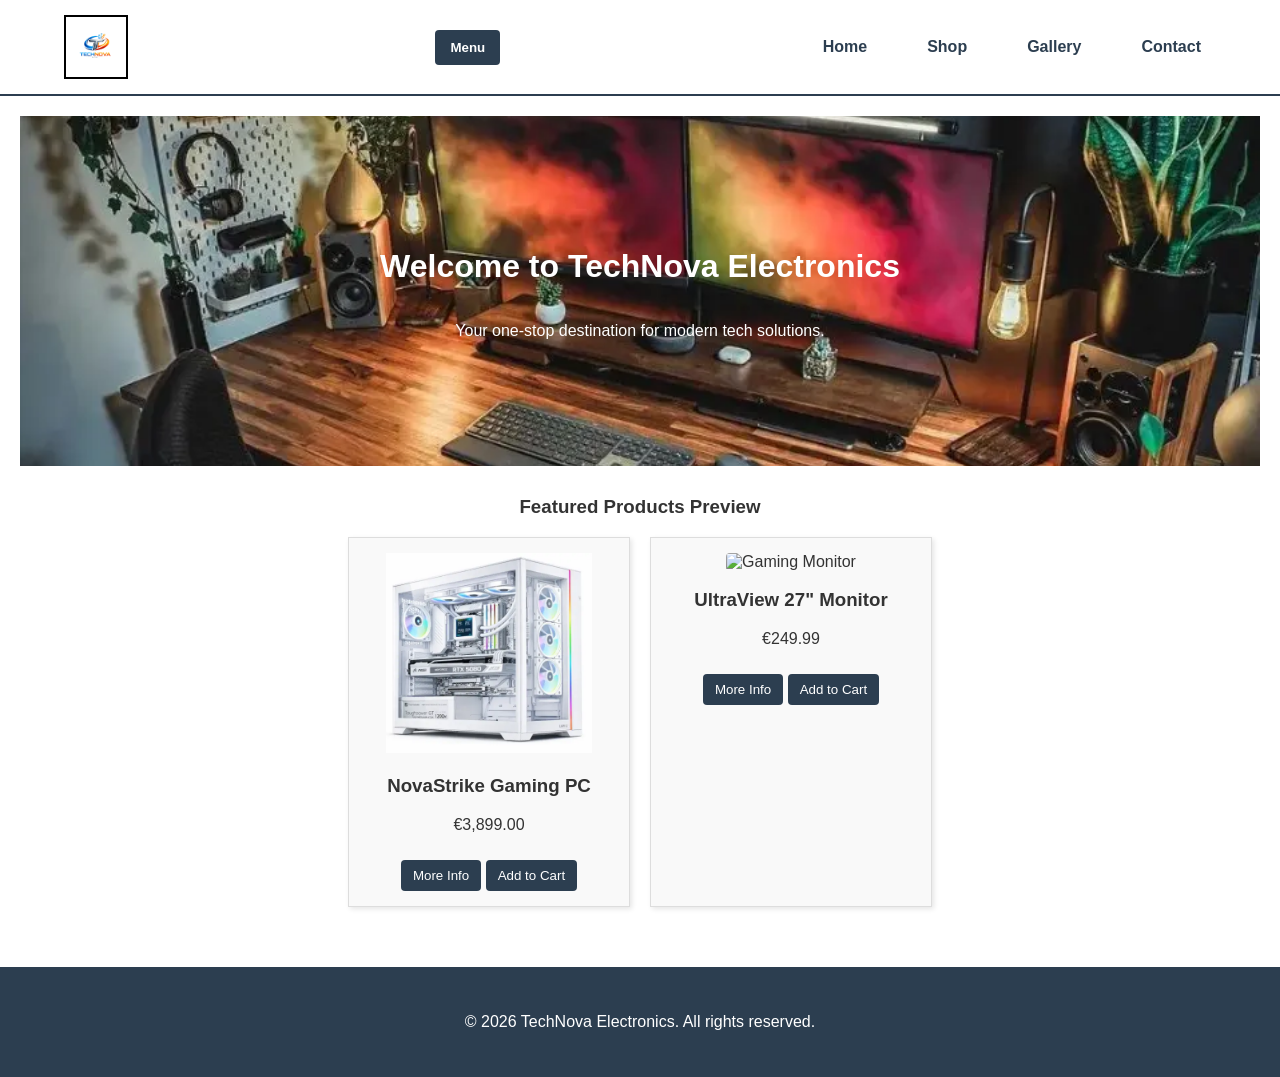
==== TechNova Electronics/index.html @ bdbb8390 "Add files via upload" ====
<!DOCTYPE html>
<html lang="en">
<head>
    <meta charset="UTF-8">
    <meta name="viewport" content="width=device-width, initial-scale=1.0">
    <title>Home - TechNova Electronics</title>
    <link rel="stylesheet" href="style.css">
    <script src="https://code.jquery.com/jquery-3.6.0.min.js"></script>
</head>
<body>

    <header>
    <div class="logo">
        <a href="index.html">
            <img src="images/logo.jpg" alt="TechNova Logo" class="logo-img">
        </a>
    </div>
    
    <button id="menu-toggle">Menu</button>
    
    <nav id="main-nav">
        <a href="index.html">Home</a>
        <a href="shop.html">Shop</a>
        <a href="gallery.html">Gallery</a>
        <a href="contact.html">Contact</a>
    </nav>
</header>

    <main>
        <div class="hero-banner">
            <h1>Welcome to TechNova Electronics</h1>
            <p>Your one-stop destination for modern tech solutions.</p>
        </div>

        <h3 style="text-align: center; margin-top: 30px;">Featured Products Preview</h3>

        <div class="product-grid">
            
            <div class="product">
                <img src="images/gaming_pc.jpg" alt="High-End Gaming PC">
                <h3>NovaStrike Gaming PC</h3>
                <p>€3,899.00</p>
                <button onclick="showInfo('pc-info')">More Info</button>
                <button onclick="addToCart()">Add to Cart</button>
                <div id="pc-info" class="info-text">
                    RTX 5080, 32GB RAM, 4TB SSD. Built for ultimate performance.
                </div>
            </div>

            <div class="product">
                <img src="images/monitor.jpg" alt="Gaming Monitor">
                <h3>UltraView 27" Monitor</h3>
                <p>€249.99</p>
                <button onclick="showInfo('mon-info')">More Info</button>
                <button onclick="addToCart()">Add to Cart</button>
                <div id="mon-info" class="info-text">
                    240Hz Refresh Rate, 1ms Response Time, 4K Resolution.
                </div>
            </div>

        </div> 
    </main>

    <footer>
        <p>&copy; 2026 TechNova Electronics. All rights reserved.</p>
    </footer>

    <script src="script.js"></script>
</body>
</html>
---- TechNova Electronics/style.css ----
/* Q3c: Apply Verdana font instead of default */
body {
    font-family: 'Verdana', sans-serif;
    margin: 0;
    padding: 0;
    background-color: #ffffff;
    color: #333;
}

/* Q2b: Navigation Menu & Header */
header {
    border-bottom: 2px solid #2c3e50;
    padding: 15px 5%;
    display: flex;
    justify-content: space-between;
    align-items: center;
    background-color: #fff;
    position: relative; /* Crucial for absolute menu positioning */
}

/* Logo Styling */
.logo {
    border: 2px solid #000;
    padding: 5px;
    display: inline-block;
}

.logo-img {
    height: 50px; 
    width: auto; 
    display: block;
}

/* --- NAVIGATION MENU (Toggled State) --- */
/* We hide this by default so the button can toggle it on all screens */
/* Navigation Links - Side by Side */
nav {
    display: flex;
    flex-direction: row; /* Forces side-by-side */
    gap: 30px; /* Adds space between the links */
    align-items: center;
}

nav a {
    text-decoration: none;
    color: #2c3e50;
    font-weight: bold;
    padding: 10px 15px; /* Adds internal space so hover area is clear */
    display: inline-block;
    transition: 0.3s;
}

/* Hover effect fix: ensure it doesn't overlap neighbors */
nav a:hover {
    color: #3498db;
    background-color: rgba(52, 152, 219, 0.1); /* Subtle background instead of big box */
    border-radius: 4px;
}

/* --- THE TOGGLE BUTTON (Always Visible) --- */
#menu-toggle {
    display: block !important; /* Always visible per marking scheme */
    padding: 10px 15px;
    background-color: #2c3e50;
    color: white;
    border: none;
    border-radius: 4px;
    cursor: pointer;
    font-weight: bold;
}

#menu-toggle:hover {
    background-color: #3498db;
}

main {
    padding: 20px;
}

/* Q1: Home Page Hero Banner */
.hero-banner {
    background-image: url('images/hero_banner.jpg'); 
    background-size: cover;
    background-position: center;
    height: 350px;
    display: flex;
    flex-direction: column;
    justify-content: center;
    align-items: center;
    color: white;
    text-align: center;
}

/* Q3a & Q3b: Shop Grid */
.product-grid {
    display: flex;
    flex-wrap: wrap;
    gap: 20px;
    justify-content: center;
}

.product {
    border: 1px solid #ddd;
    padding: 15px;
    text-align: center;
    background: #f9f9f9;
    box-shadow: 2px 2px 5px rgba(0,0,0,0.1);
    width: 250px; /* Fixed width for better grid alignment */
}

/* Q3d: Hover effect on product images */
.product img {
    width: 100%;
    height: 200px;
    object-fit: contain; /* Prevents stretching */
    transition: transform 0.4s, filter 0.4s;
    border-radius: 4px;
}

.product img:hover {
    filter: brightness(70%) grayscale(30%);
    transform: scale(1.02);
}

/* Shop Buttons */
.product button {
    margin-top: 10px;
    padding: 8px 12px;
    cursor: pointer;
    border: none;
    background-color: #2c3e50;
    color: white;
    border-radius: 4px;
}

/* Q3f: Hidden info text */
.info-text {
    display: none;
    background: #eef;
    padding: 10px;
    margin-top: 10px;
    font-size: 0.85em;
    border-radius: 4px;
}

/* Contact Form Styling */
.contact-container {
    max-width: 600px;
    margin: 0 auto;
}

input, textarea {
    width: 100%;
    padding: 10px;
    margin-bottom: 15px;
    border: 1px solid #ccc;
    border-radius: 4px;
    box-sizing: border-box;
}

/* Footer */
footer {
    text-align: center;
    padding: 30px;
    background-color: #2c3e50;
    color: white;
    margin-top: 40px;
}

/* --- RESPONSIVE ADJUSTMENTS --- */
@media (max-width: 600px) {
    .product {
        width: 100%; /* Stack products on very small screens */
    }
    nav {
        width: 100%;
        right: 0;
    }
}
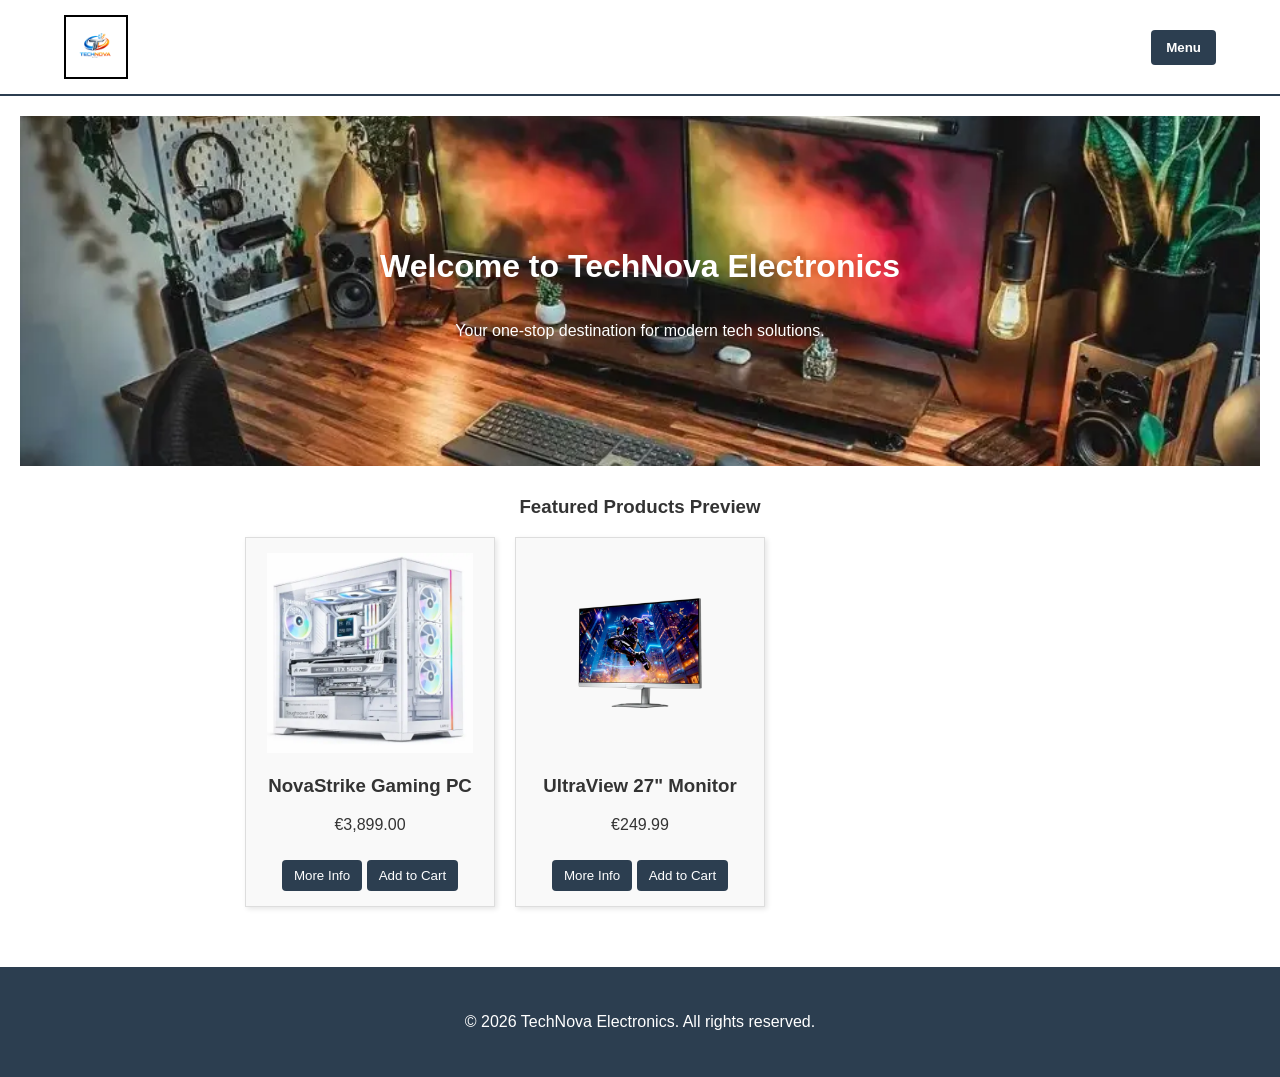
==== commit f56f398f: "Update index.html Fixed Featured products not being centred on the home screen" ====
--- a/TechNova Electronics/index.html
+++ b/TechNova Electronics/index.html
@@ -34,8 +34,7 @@
 
         <h3 style="text-align: center; margin-top: 30px;">Featured Products Preview</h3>
 
-        <div class="product-grid">
-            
+<div class="product-grid featured-products">            
             <div class="product">
                 <img src="images/gaming_pc.jpg" alt="High-End Gaming PC">
                 <h3>NovaStrike Gaming PC</h3>
@@ -67,4 +66,4 @@
 
     <script src="script.js"></script>
 </body>
-</html>+</html>
--- a/TechNova Electronics/style.css
+++ b/TechNova Electronics/style.css
@@ -1,43 +1,49 @@
-/* Q3c: Apply Verdana font instead of default */
+/* Apply Verdana font instead of the default font */
 body {
-    font-family: 'Verdana', sans-serif;
+    font-family: Verdana, sans-serif;
     margin: 0;
     padding: 0;
     background-color: #ffffff;
-    color: #333;
-}
-
-/* Q2b: Navigation Menu & Header */
+    color: #333333;
+}
+
+
+/* ==============================
+   HEADER AND NAVIGATION
+   ============================== */
+
 header {
     border-bottom: 2px solid #2c3e50;
     padding: 15px 5%;
     display: flex;
     justify-content: space-between;
     align-items: center;
-    background-color: #fff;
-    position: relative; /* Crucial for absolute menu positioning */
-}
-
-/* Logo Styling */
+    background-color: #ffffff;
+    position: relative;
+}
+
+
+/* Logo */
+
 .logo {
-    border: 2px solid #000;
+    border: 2px solid #000000;
     padding: 5px;
     display: inline-block;
 }
 
 .logo-img {
-    height: 50px; 
-    width: auto; 
+    height: 50px;
+    width: auto;
     display: block;
 }
 
-/* --- NAVIGATION MENU (Toggled State) --- */
-/* We hide this by default so the button can toggle it on all screens */
-/* Navigation Links - Side by Side */
+
+/* Navigation menu */
+
 nav {
-    display: flex;
-    flex-direction: row; /* Forces side-by-side */
-    gap: 30px; /* Adds space between the links */
+    display: none;
+    flex-direction: row;
+    gap: 30px;
     align-items: center;
 }
 
@@ -45,24 +51,32 @@
     text-decoration: none;
     color: #2c3e50;
     font-weight: bold;
-    padding: 10px 15px; /* Adds internal space so hover area is clear */
+    padding: 10px 15px;
     display: inline-block;
     transition: 0.3s;
 }
 
-/* Hover effect fix: ensure it doesn't overlap neighbors */
 nav a:hover {
     color: #3498db;
-    background-color: rgba(52, 152, 219, 0.1); /* Subtle background instead of big box */
-    border-radius: 4px;
-}
-
-/* --- THE TOGGLE BUTTON (Always Visible) --- */
+    background-color: rgba(52, 152, 219, 0.1);
+    border-radius: 4px;
+}
+
+
+/* Class added by JavaScript when the menu is opened */
+
+nav.is-open {
+    display: flex;
+}
+
+
+/* Menu button */
+
 #menu-toggle {
-    display: block !important; /* Always visible per marking scheme */
+    display: block !important;
     padding: 10px 15px;
     background-color: #2c3e50;
-    color: white;
+    color: #ffffff;
     border: none;
     border-radius: 4px;
     cursor: pointer;
@@ -73,47 +87,77 @@
     background-color: #3498db;
 }
 
+
+/* ==============================
+   MAIN CONTENT
+   ============================== */
+
 main {
     padding: 20px;
 }
 
-/* Q1: Home Page Hero Banner */
+
+/* ==============================
+   HOME-PAGE HERO BANNER
+   ============================== */
+
 .hero-banner {
-    background-image: url('images/hero_banner.jpg'); 
+    background-image: url("images/hero_banner.jpg");
     background-size: cover;
     background-position: center;
     height: 350px;
+
     display: flex;
     flex-direction: column;
     justify-content: center;
     align-items: center;
-    color: white;
+
+    color: #ffffff;
     text-align: center;
 }
 
-/* Q3a & Q3b: Shop Grid */
+
+/* ==============================
+   SHOP PRODUCT GRID
+   ============================== */
+
+/*
+    Mobile-first layout:
+    products appear one underneath another.
+*/
+
 .product-grid {
-    display: flex;
-    flex-wrap: wrap;
+    display: grid;
+    grid-template-columns: 1fr;
     gap: 20px;
     justify-content: center;
-}
+    max-width: 900px;
+    margin: 0 auto;
+}
+
+
+/* Individual product card */
 
 .product {
-    border: 1px solid #ddd;
+    width: 100%;
+    box-sizing: border-box;
+    border: 1px solid #dddddd;
     padding: 15px;
     text-align: center;
-    background: #f9f9f9;
-    box-shadow: 2px 2px 5px rgba(0,0,0,0.1);
-    width: 250px; /* Fixed width for better grid alignment */
-}
-
-/* Q3d: Hover effect on product images */
+    background-color: #f9f9f9;
+    box-shadow: 2px 2px 5px rgba(0, 0, 0, 0.1);
+}
+
+
+/* Product images */
+
 .product img {
     width: 100%;
     height: 200px;
-    object-fit: contain; /* Prevents stretching */
-    transition: transform 0.4s, filter 0.4s;
+    object-fit: contain;
+    transition:
+        transform 0.4s,
+        filter 0.4s;
     border-radius: 4px;
 }
 
@@ -122,58 +166,112 @@
     transform: scale(1.02);
 }
 
-/* Shop Buttons */
+
+/* Product buttons */
+
 .product button {
     margin-top: 10px;
     padding: 8px 12px;
     cursor: pointer;
     border: none;
     background-color: #2c3e50;
-    color: white;
-    border-radius: 4px;
-}
-
-/* Q3f: Hidden info text */
+    color: #ffffff;
+    border-radius: 4px;
+}
+
+.product button:hover {
+    background-color: #3498db;
+}
+
+
+/* Hidden product information */
+
 .info-text {
     display: none;
-    background: #eef;
+    background-color: #eeeeff;
     padding: 10px;
     margin-top: 10px;
     font-size: 0.85em;
     border-radius: 4px;
 }
 
-/* Contact Form Styling */
+
+/* ==============================
+   CONTACT FORM
+   ============================== */
+
 .contact-container {
     max-width: 600px;
     margin: 0 auto;
 }
 
-input, textarea {
+input,
+textarea {
     width: 100%;
     padding: 10px;
     margin-bottom: 15px;
-    border: 1px solid #ccc;
+    border: 1px solid #cccccc;
     border-radius: 4px;
     box-sizing: border-box;
 }
 
-/* Footer */
+
+/* ==============================
+   FOOTER
+   ============================== */
+
 footer {
     text-align: center;
     padding: 30px;
     background-color: #2c3e50;
-    color: white;
+    color: #ffffff;
     margin-top: 40px;
 }
 
-/* --- RESPONSIVE ADJUSTMENTS --- */
+
+/* ==============================
+   VIEWPORTS ABOVE 600px
+   ============================== */
+
+/*
+    Display three products on each row when
+    the viewport is wider than 600px.
+*/
+
+@media (min-width: 601px) {
+    .product-grid {
+        grid-template-columns: repeat(3, minmax(0, 250px));
+    }
+}
+
+
+/* ==============================
+   VIEWPORTS 600px AND BELOW
+   ============================== */
+
 @media (max-width: 600px) {
-    .product {
-        width: 100%; /* Stack products on very small screens */
-    }
+    header {
+        flex-wrap: wrap;
+    }
+
     nav {
         width: 100%;
-        right: 0;
-    }
-}+        margin-top: 15px;
+        flex-direction: column;
+        gap: 5px;
+    }
+
+    nav a {
+        width: 100%;
+        text-align: center;
+        box-sizing: border-box;
+    }
+
+    .product-grid {
+        grid-template-columns: 1fr;
+    }
+
+    .product {
+        width: 100%;
+    }
+}
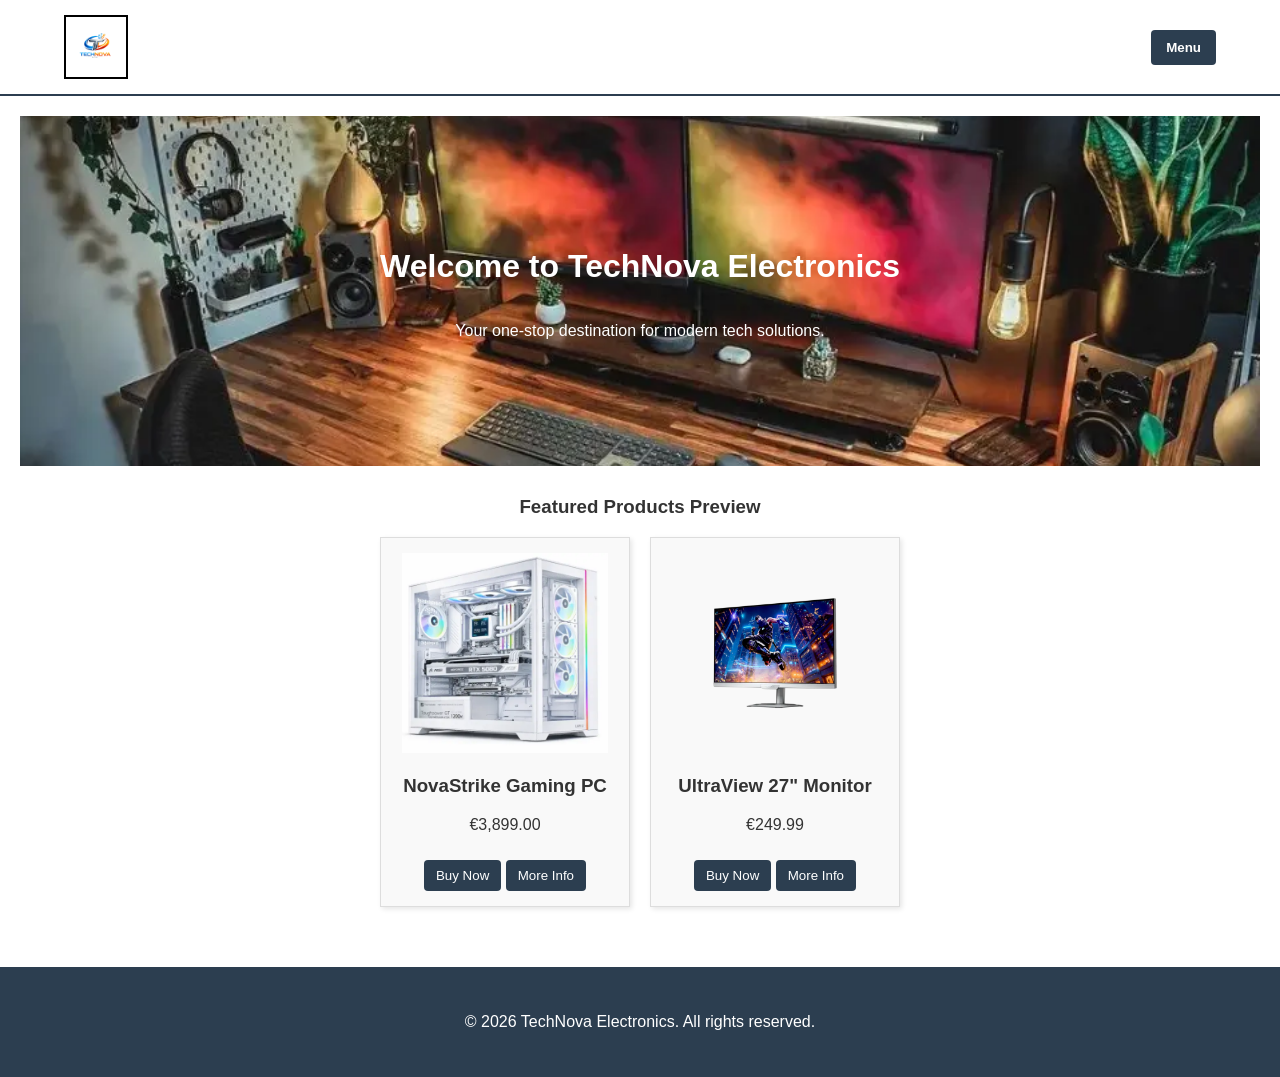
==== commit e8c4c592: "Update index.html Replace Add to Cart buttons with Buy Now alerts" ====
--- a/TechNova Electronics/index.html
+++ b/TechNova Electronics/index.html
@@ -1,69 +1,145 @@
 <!DOCTYPE html>
 <html lang="en">
+
 <head>
     <meta charset="UTF-8">
-    <meta name="viewport" content="width=device-width, initial-scale=1.0">
+
+    <meta
+        name="viewport"
+        content="width=device-width, initial-scale=1.0"
+    >
+
     <title>Home - TechNova Electronics</title>
+
     <link rel="stylesheet" href="style.css">
+
     <script src="https://code.jquery.com/jquery-3.6.0.min.js"></script>
 </head>
+
 <body>
 
     <header>
-    <div class="logo">
-        <a href="index.html">
-            <img src="images/logo.jpg" alt="TechNova Logo" class="logo-img">
-        </a>
-    </div>
-    
-    <button id="menu-toggle">Menu</button>
-    
-    <nav id="main-nav">
-        <a href="index.html">Home</a>
-        <a href="shop.html">Shop</a>
-        <a href="gallery.html">Gallery</a>
-        <a href="contact.html">Contact</a>
-    </nav>
-</header>
+        <div class="logo">
+            <a href="index.html">
+                <img
+                    src="images/logo.jpg"
+                    alt="TechNova Logo"
+                    class="logo-img"
+                >
+            </a>
+        </div>
+
+        <button
+            type="button"
+            id="menu-toggle"
+            aria-expanded="false"
+            aria-controls="main-nav"
+        >
+            Menu
+        </button>
+
+        <nav id="main-nav">
+            <a href="index.html">Home</a>
+            <a href="shop.html">Shop</a>
+            <a href="gallery.html">Gallery</a>
+            <a href="contact.html">Contact</a>
+        </nav>
+    </header>
 
     <main>
+
         <div class="hero-banner">
             <h1>Welcome to TechNova Electronics</h1>
-            <p>Your one-stop destination for modern tech solutions.</p>
+
+            <p>
+                Your one-stop destination for modern tech solutions.
+            </p>
         </div>
 
-        <h3 style="text-align: center; margin-top: 30px;">Featured Products Preview</h3>
+        <h3 style="text-align: center; margin-top: 30px;">
+            Featured Products Preview
+        </h3>
 
-<div class="product-grid featured-products">            
+        <div class="product-grid featured-products">
+
             <div class="product">
-                <img src="images/gaming_pc.jpg" alt="High-End Gaming PC">
+                <img
+                    src="images/gaming_pc.jpg"
+                    alt="High-End Gaming PC"
+                >
+
                 <h3>NovaStrike Gaming PC</h3>
+
                 <p>€3,899.00</p>
-                <button onclick="showInfo('pc-info')">More Info</button>
-                <button onclick="addToCart()">Add to Cart</button>
+
+                <button
+                    type="button"
+                    class="buy-btn"
+                    onclick="buyNow()"
+                >
+                    Buy Now
+                </button>
+
+                <button
+                    type="button"
+                    class="info-btn"
+                    data-info="pc-info"
+                    aria-expanded="false"
+                    aria-controls="pc-info"
+                >
+                    More Info
+                </button>
+
                 <div id="pc-info" class="info-text">
-                    RTX 5080, 32GB RAM, 4TB SSD. Built for ultimate performance.
+                    RTX 5080, 32GB RAM, 4TB SSD. Built for ultimate
+                    performance.
                 </div>
             </div>
 
             <div class="product">
-                <img src="images/monitor.jpg" alt="Gaming Monitor">
-                <h3>UltraView 27" Monitor</h3>
+                <img
+                    src="images/monitor.jpg"
+                    alt="Gaming Monitor"
+                >
+
+                <h3>UltraView 27&quot; Monitor</h3>
+
                 <p>€249.99</p>
-                <button onclick="showInfo('mon-info')">More Info</button>
-                <button onclick="addToCart()">Add to Cart</button>
+
+                <button
+                    type="button"
+                    class="buy-btn"
+                    onclick="buyNow()"
+                >
+                    Buy Now
+                </button>
+
+                <button
+                    type="button"
+                    class="info-btn"
+                    data-info="mon-info"
+                    aria-expanded="false"
+                    aria-controls="mon-info"
+                >
+                    More Info
+                </button>
+
                 <div id="mon-info" class="info-text">
-                    240Hz Refresh Rate, 1ms Response Time, 4K Resolution.
+                    240Hz refresh rate, 1ms response time and
+                    4K resolution.
                 </div>
             </div>
 
-        </div> 
+        </div>
     </main>
 
     <footer>
-        <p>&copy; 2026 TechNova Electronics. All rights reserved.</p>
+        <p>
+            &copy; 2026 TechNova Electronics. All rights reserved.
+        </p>
     </footer>
 
     <script src="script.js"></script>
 </body>
+
 </html>
--- a/TechNova Electronics/style.css
+++ b/TechNova Electronics/style.css
@@ -1,4 +1,5 @@
 /* Apply Verdana font instead of the default font */
+
 body {
     font-family: Verdana, sans-serif;
     margin: 0;
@@ -62,9 +63,6 @@
     border-radius: 4px;
 }
 
-
-/* Class added by JavaScript when the menu is opened */
-
 nav.is-open {
     display: flex;
 }
@@ -73,7 +71,7 @@
 /* Menu button */
 
 #menu-toggle {
-    display: block !important;
+    display: block;
     padding: 10px 15px;
     background-color: #2c3e50;
     color: #ffffff;
@@ -105,7 +103,7 @@
     background-image: url("images/hero_banner.jpg");
     background-size: cover;
     background-position: center;
-    height: 350px;
+    min-height: 350px;
 
     display: flex;
     flex-direction: column;
@@ -118,13 +116,8 @@
 
 
 /* ==============================
-   SHOP PRODUCT GRID
-   ============================== */
-
-/*
-    Mobile-first layout:
-    products appear one underneath another.
-*/
+   PRODUCT GRID
+   ============================== */
 
 .product-grid {
     display: grid;
@@ -155,10 +148,11 @@
     width: 100%;
     height: 200px;
     object-fit: contain;
+    border-radius: 4px;
+
     transition:
         transform 0.4s,
         filter 0.4s;
-    border-radius: 4px;
 }
 
 .product img:hover {
@@ -184,7 +178,11 @@
 }
 
 
-/* Hidden product information */
+/* ==============================
+   PRODUCT INFORMATION
+   ============================== */
+
+/* Hide the information when the page first loads */
 
 .info-text {
     display: none;
@@ -192,7 +190,15 @@
     padding: 10px;
     margin-top: 10px;
     font-size: 0.85em;
-    border-radius: 4px;
+    line-height: 1.5;
+    border-radius: 4px;
+}
+
+
+/* Display the information after the button is pressed */
+
+.info-text.is-visible {
+    display: block;
 }
 
 
@@ -215,6 +221,20 @@
     box-sizing: border-box;
 }
 
+.form-input.is-invalid {
+    border: 2px solid #e74c3c;
+}
+
+#form-error {
+    display: none;
+    color: #e74c3c;
+    margin-bottom: 15px;
+}
+
+#form-error.is-visible {
+    display: block;
+}
+
 
 /* ==============================
    FOOTER
@@ -233,14 +253,25 @@
    VIEWPORTS ABOVE 600px
    ============================== */
 
-/*
-    Display three products on each row when
-    the viewport is wider than 600px.
-*/
-
 @media (min-width: 601px) {
+
+    /*
+     * The shop displays three products per row.
+     */
+
     .product-grid {
         grid-template-columns: repeat(3, minmax(0, 250px));
+    }
+
+
+    /*
+     * The home page contains two featured products,
+     * so it uses two centred columns.
+     */
+
+    .featured-products {
+        grid-template-columns: repeat(2, minmax(0, 250px));
+        max-width: 520px;
     }
 }
 
@@ -267,7 +298,8 @@
         box-sizing: border-box;
     }
 
-    .product-grid {
+    .product-grid,
+    .featured-products {
         grid-template-columns: 1fr;
     }
 
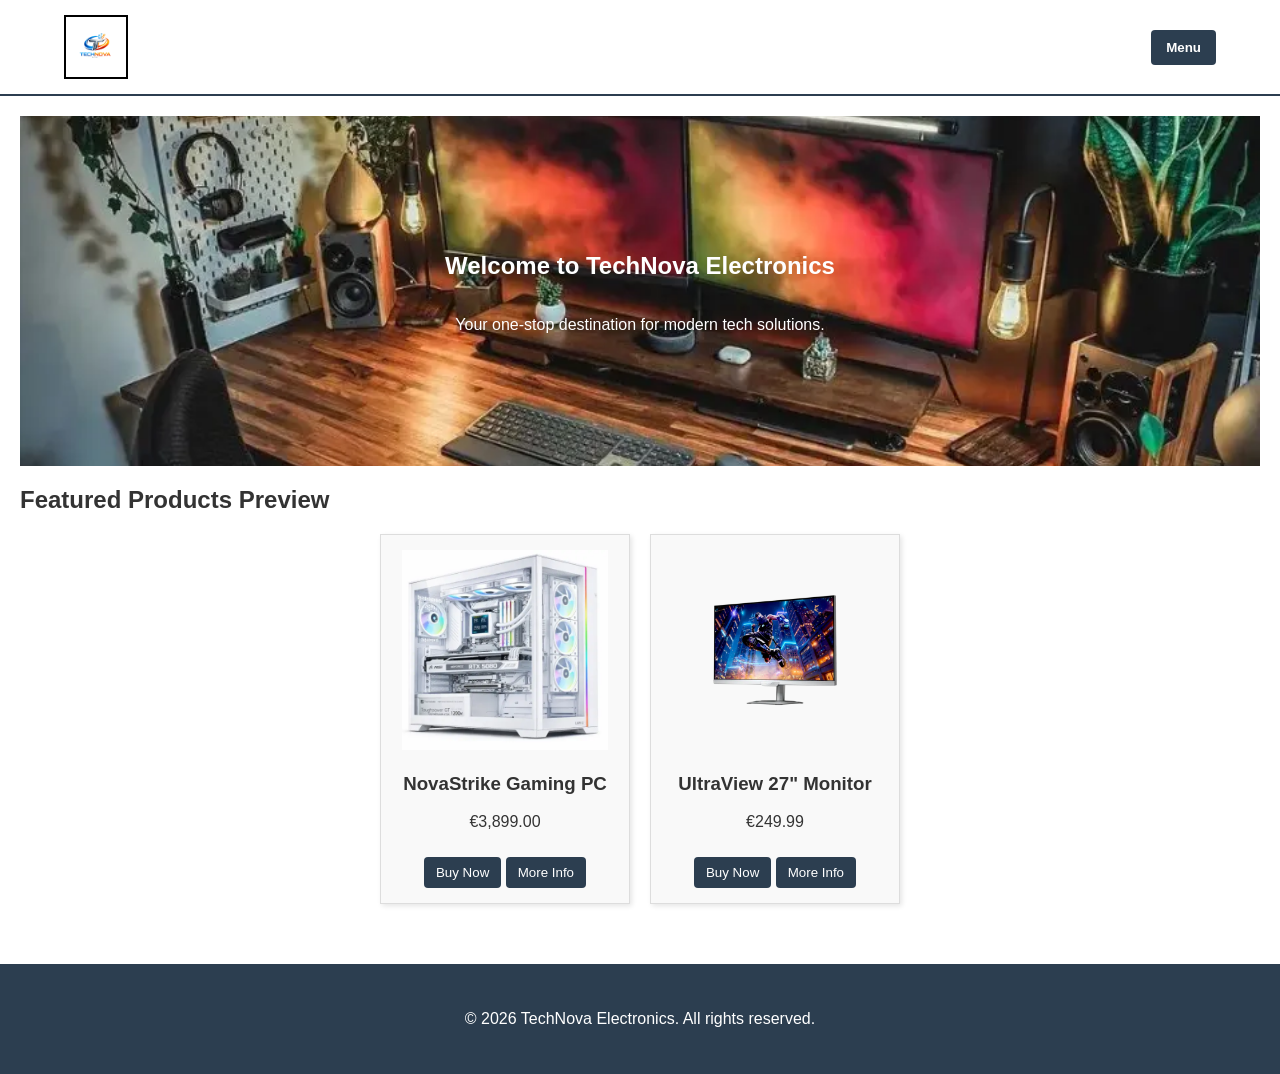
==== commit 74255e26: "Update index.html Fixed Buy Now alerts" ====
--- a/TechNova Electronics/index.html
+++ b/TechNova Electronics/index.html
@@ -1,6 +1,5 @@
 <!DOCTYPE html>
 <html lang="en">
-
 <head>
     <meta charset="UTF-8">
 
@@ -13,7 +12,12 @@
 
     <link rel="stylesheet" href="style.css">
 
-    <script src="https://code.jquery.com/jquery-3.6.0.min.js"></script>
+    <script
+        src="https://code.jquery.com/jquery-3.6.0.min.js"
+        defer
+    ></script>
+
+    <script src="script.js" defer></script>
 </head>
 
 <body>
@@ -23,7 +27,7 @@
             <a href="index.html">
                 <img
                     src="images/logo.jpg"
-                    alt="TechNova Logo"
+                    alt="TechNova Electronics logo"
                     class="logo-img"
                 >
             </a>
@@ -48,34 +52,33 @@
 
     <main>
 
-        <div class="hero-banner">
+        <section class="hero-banner">
             <h1>Welcome to TechNova Electronics</h1>
 
             <p>
                 Your one-stop destination for modern tech solutions.
             </p>
-        </div>
+        </section>
 
-        <h3 style="text-align: center; margin-top: 30px;">
+        <h2 class="section-title">
             Featured Products Preview
-        </h3>
+        </h2>
 
         <div class="product-grid featured-products">
 
-            <div class="product">
+            <article class="product">
                 <img
                     src="images/gaming_pc.jpg"
-                    alt="High-End Gaming PC"
+                    alt="NovaStrike Gaming PC"
                 >
 
                 <h3>NovaStrike Gaming PC</h3>
 
-                <p>€3,899.00</p>
+                <p class="price">€3,899.00</p>
 
                 <button
                     type="button"
                     class="buy-btn"
-                    onclick="buyNow()"
                 >
                     Buy Now
                 </button>
@@ -83,33 +86,35 @@
                 <button
                     type="button"
                     class="info-btn"
-                    data-info="pc-info"
+                    data-info="home-info-1"
                     aria-expanded="false"
-                    aria-controls="pc-info"
+                    aria-controls="home-info-1"
                 >
                     More Info
                 </button>
 
-                <div id="pc-info" class="info-text">
-                    RTX 5080, 32GB RAM, 4TB SSD. Built for ultimate
-                    performance.
+                <div
+                    id="home-info-1"
+                    class="info-text"
+                >
+                    RTX 5080, 32GB RAM and 4TB SSD. Built for
+                    ultimate gaming performance.
                 </div>
-            </div>
+            </article>
 
-            <div class="product">
+            <article class="product">
                 <img
                     src="images/monitor.jpg"
-                    alt="Gaming Monitor"
+                    alt="UltraView gaming monitor"
                 >
 
                 <h3>UltraView 27&quot; Monitor</h3>
 
-                <p>€249.99</p>
+                <p class="price">€249.99</p>
 
                 <button
                     type="button"
                     class="buy-btn"
-                    onclick="buyNow()"
                 >
                     Buy Now
                 </button>
@@ -117,18 +122,21 @@
                 <button
                     type="button"
                     class="info-btn"
-                    data-info="mon-info"
+                    data-info="home-info-2"
                     aria-expanded="false"
-                    aria-controls="mon-info"
+                    aria-controls="home-info-2"
                 >
                     More Info
                 </button>
 
-                <div id="mon-info" class="info-text">
+                <div
+                    id="home-info-2"
+                    class="info-text"
+                >
                     240Hz refresh rate, 1ms response time and
                     4K resolution.
                 </div>
-            </div>
+            </article>
 
         </div>
     </main>
@@ -139,7 +147,5 @@
         </p>
     </footer>
 
-    <script src="script.js"></script>
 </body>
-
 </html>
